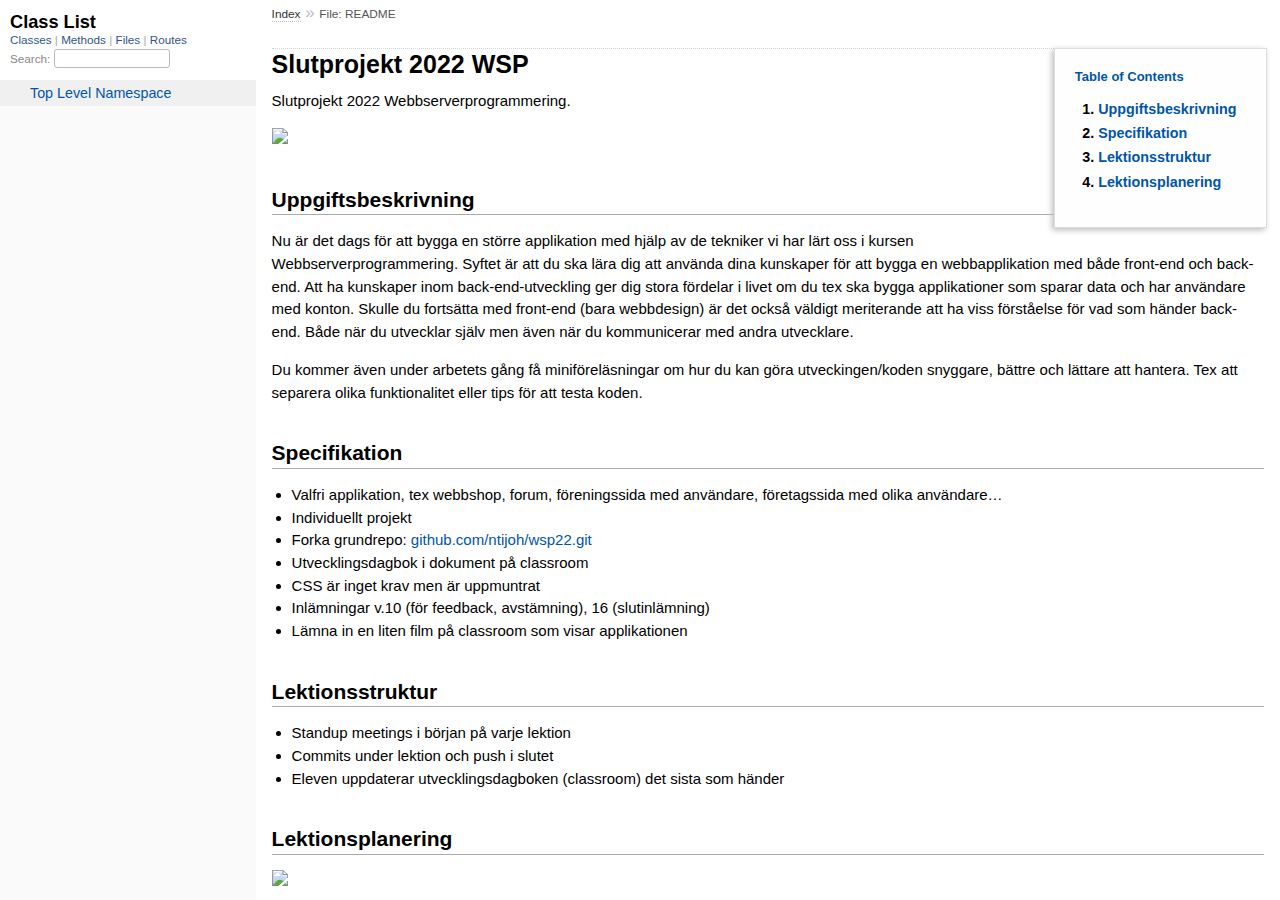
==== doc/index.html @ e70eec26 "Sista pushen" ====
<!DOCTYPE html>
<html>
  <head>
    <meta charset="UTF-8">
<meta name="viewport" content="width=device-width, initial-scale=1.0">
<title>
  File: README
  
    &mdash; Documentation by YARD 0.9.27
  
</title>

  <link rel="stylesheet" href="css/style.css" type="text/css" />

  <link rel="stylesheet" href="css/common.css" type="text/css" />

<script type="text/javascript">
  pathId = "README";
  relpath = '';
</script>


  <script type="text/javascript" charset="utf-8" src="js/jquery.js"></script>

  <script type="text/javascript" charset="utf-8" src="js/app.js"></script>

  <script type="text/javascript" charset="utf-8" src="js/custom.js"></script>


  </head>
  <body>
    <div class="nav_wrap">
      <iframe id="nav" src="class_list.html?1"></iframe>
      <div id="resizer"></div>
    </div>

    <div id="main" tabindex="-1">
      <div id="header">
        <div id="menu">
  
    <a href="_index.html">Index</a> &raquo; 
    <span class="title">File: README</span>
  
</div>

        <div id="search">
  
    <a class="full_list_link" id="class_list_link"
        href="class_list.html">

        <svg width="24" height="24">
          <rect x="0" y="4" width="24" height="4" rx="1" ry="1"></rect>
          <rect x="0" y="12" width="24" height="4" rx="1" ry="1"></rect>
          <rect x="0" y="20" width="24" height="4" rx="1" ry="1"></rect>
        </svg>
    </a>
  
</div>
        <div class="clear"></div>
      </div>

      <div id="content"><div id='filecontents'>
<h1 id="label-Slutprojekt+2022+WSP">Slutprojekt 2022 WSP</h1>

<p>Slutprojekt 2022 Webbserverprogrammering.</p>

<p><img src="begin.png"></p>

<h2 id="label-Uppgiftsbeskrivning">Uppgiftsbeskrivning</h2>

<p>Nu är det dags för att bygga en större applikation med hjälp av de tekniker vi har lärt oss i kursen Webbserverprogrammering. Syftet är att du ska lära dig att använda dina kunskaper för att bygga en webbapplikation med både front-end och back-end. Att ha kunskaper inom back-end-utveckling ger dig stora fördelar i livet om du tex ska bygga applikationer som sparar data och har användare med konton. Skulle du fortsätta med front-end (bara webbdesign) är det också väldigt meriterande att ha viss förståelse för vad som händer back-end. Både när du utvecklar själv men även när du kommunicerar med andra utvecklare.</p>

<p>Du kommer även under arbetets gång få miniföreläsningar om hur du kan göra utveckingen/koden snyggare, bättre och lättare att hantera. Tex att separera olika funktionalitet eller tips för att testa koden.</p>

<h2 id="label-Specifikation">Specifikation</h2>
<ul><li>
<p>Valfri applikation, tex webbshop, forum, föreningssida med användare, företagssida med olika användare…</p>
</li><li>
<p>Individuellt projekt</p>
</li><li>
<p>Forka grundrepo: <a href="https://github.com/ntijoh/wsp22.git">github.com/ntijoh/wsp22.git</a></p>
</li><li>
<p>Utvecklingsdagbok i dokument på classroom</p>
</li><li>
<p>CSS är inget krav men är uppmuntrat</p>
</li><li>
<p>Inlämningar v.10 (för feedback, avstämning), 16 (slutinlämning)</p>
</li><li>
<p>Lämna in en liten film på classroom som visar applikationen</p>
</li></ul>

<h2 id="label-Lektionsstruktur">Lektionsstruktur</h2>
<ul><li>
<p>Standup meetings i början på varje lektion</p>
</li><li>
<p>Commits under lektion och push i slutet</p>
</li><li>
<p>Eleven uppdaterar utvecklingsdagboken (classroom) det sista som händer</p>
</li></ul>

<h2 id="label-Lektionsplanering">Lektionsplanering</h2>

<p><img src="tid.png"></p>
</div></div>

      <div id="footer">
  Generated on Sun Apr 24 23:47:56 2022 by
  <a href="http://yardoc.org" title="Yay! A Ruby Documentation Tool" target="_parent">yard</a>
  0.9.27 (ruby-3.0.0).
</div>

    </div>
  </body>
</html>
---- doc/css/style.css ----
html {
  width: 100%;
  height: 100%;
}
body {
  font-family: "Lucida Sans", "Lucida Grande", Verdana, Arial, sans-serif;
  font-size: 13px;
  width: 100%;
  margin: 0;
  padding: 0;
  display: flex;
  display: -webkit-flex;
  display: -ms-flexbox;
}

#nav {
  position: relative;
  width: 100%;
  height: 100%;
  border: 0;
  border-right: 1px dotted #eee;
  overflow: auto;
}
.nav_wrap {
  margin: 0;
  padding: 0;
  width: 20%;
  height: 100%;
  position: relative;
  display: flex;
  display: -webkit-flex;
  display: -ms-flexbox;
  flex-shrink: 0;
  -webkit-flex-shrink: 0;
  -ms-flex: 1 0;
}
#resizer {
  position: absolute;
  right: -5px;
  top: 0;
  width: 10px;
  height: 100%;
  cursor: col-resize;
  z-index: 9999;
}
#main {
  flex: 5 1;
  -webkit-flex: 5 1;
  -ms-flex: 5 1;
  outline: none;
  position: relative;
  background: #fff;
  padding: 1.2em;
  padding-top: 0.2em;
  box-sizing: border-box;
}

@media (max-width: 920px) {
  .nav_wrap { width: 100%; top: 0; right: 0; overflow: visible; position: absolute; }
  #resizer { display: none; }
  #nav {
    z-index: 9999;
    background: #fff;
    display: none;
    position: absolute;
    top: 40px;
    right: 12px;
    width: 500px;
    max-width: 80%;
    height: 80%;
    overflow-y: scroll;
    border: 1px solid #999;
    border-collapse: collapse;
    box-shadow: -7px 5px 25px #aaa;
    border-radius: 2px;
  }
}

@media (min-width: 920px) {
  body { height: 100%; overflow: hidden; }
  #main { height: 100%; overflow: auto; }
  #search { display: none; }
}

#main img { max-width: 100%; }
h1 { font-size: 25px; margin: 1em 0 0.5em; padding-top: 4px; border-top: 1px dotted #d5d5d5; }
h1.noborder { border-top: 0px; margin-top: 0; padding-top: 4px; }
h1.title { margin-bottom: 10px; }
h1.alphaindex { margin-top: 0; font-size: 22px; }
h2 {
  padding: 0;
  padding-bottom: 3px;
  border-bottom: 1px #aaa solid;
  font-size: 1.4em;
  margin: 1.8em 0 0.5em;
  position: relative;
}
h2 small { font-weight: normal; font-size: 0.7em; display: inline; position: absolute; right: 0; }
h2 small a {
  display: block;
  height: 20px;
  border: 1px solid #aaa;
  border-bottom: 0;
  border-top-left-radius: 5px;
  background: #f8f8f8;
  position: relative;
  padding: 2px 7px;
}
.clear { clear: both; }
.inline { display: inline; }
.inline p:first-child { display: inline; }
.docstring, .tags, #filecontents { font-size: 15px; line-height: 1.5145em; }
.docstring p > code, .docstring p > tt, .tags p > code, .tags p > tt {
  color: #c7254e; background: #f9f2f4; padding: 2px 4px; font-size: 1em;
  border-radius: 4px;
}
.docstring h1, .docstring h2, .docstring h3, .docstring h4 { padding: 0; border: 0; border-bottom: 1px dotted #bbb; }
.docstring h1 { font-size: 1.2em; }
.docstring h2 { font-size: 1.1em; }
.docstring h3, .docstring h4 { font-size: 1em; border-bottom: 0; padding-top: 10px; }
.summary_desc .object_link a, .docstring .object_link a {
  font-family: monospace; font-size: 1.05em;
  color: #05a; background: #EDF4FA; padding: 2px 4px; font-size: 1em;
  border-radius: 4px;
}
.rdoc-term { padding-right: 25px; font-weight: bold; }
.rdoc-list p { margin: 0; padding: 0; margin-bottom: 4px; }
.summary_desc pre.code .object_link a, .docstring pre.code .object_link a {
  padding: 0px; background: inherit; color: inherit; border-radius: inherit;
}

/* style for <table> */
#filecontents table, .docstring table { border-collapse: collapse; }
#filecontents table th, #filecontents table td,
.docstring table th, .docstring table td { border: 1px solid #ccc; padding: 8px; padding-right: 17px; }
#filecontents table tr:nth-child(odd),
.docstring table tr:nth-child(odd) { background: #eee; }
#filecontents table tr:nth-child(even),
.docstring table tr:nth-child(even) { background: #fff; }
#filecontents table th, .docstring table th { background: #fff; }

/* style for <ul> */
#filecontents li > p, .docstring li > p { margin: 0px; }
#filecontents ul, .docstring ul { padding-left: 20px; }
/* style for <dl> */
#filecontents dl, .docstring dl { border: 1px solid #ccc; }
#filecontents dt, .docstring dt { background: #ddd; font-weight: bold; padding: 3px 5px; }
#filecontents dd, .docstring dd { padding: 5px 0px; margin-left: 18px; }
#filecontents dd > p, .docstring dd > p { margin: 0px; }

.note {
  color: #222;
  margin: 20px 0;
  padding: 10px;
  border: 1px solid #eee;
  border-radius: 3px;
  display: block;
}
.docstring .note {
  border-left-color: #ccc;
  border-left-width: 5px;
}
.note.todo { background: #ffffc5; border-color: #ececaa; }
.note.returns_void { background: #efefef; }
.note.deprecated { background: #ffe5e5; border-color: #e9dada; }
.note.title.deprecated { background: #ffe5e5; border-color: #e9dada; }
.note.private { background: #ffffc5; border-color: #ececaa; }
.note.title { padding: 3px 6px; font-size: 0.9em; font-family: "Lucida Sans", "Lucida Grande", Verdana, Arial, sans-serif; display: inline; }
.summary_signature + .note.title { margin-left: 7px; }
h1 .note.title { font-size: 0.5em; font-weight: normal; padding: 3px 5px; position: relative; top: -3px; text-transform: capitalize; }
.note.title { background: #efefef; }
.note.title.constructor { color: #fff; background: #6a98d6; border-color: #6689d6; }
.note.title.writeonly { color: #fff; background: #45a638; border-color: #2da31d; }
.note.title.readonly { color: #fff; background: #6a98d6; border-color: #6689d6; }
.note.title.private { background: #d5d5d5; border-color: #c5c5c5; }
.note.title.not_defined_here { background: transparent; border: none; font-style: italic; }
.discussion .note { margin-top: 6px; }
.discussion .note:first-child { margin-top: 0; }

h3.inherited {
  font-style: italic;
  font-family: "Lucida Sans", "Lucida Grande", Verdana, Arial, sans-serif;
  font-weight: normal;
  padding: 0;
  margin: 0;
  margin-top: 12px;
  margin-bottom: 3px;
  font-size: 13px;
}
p.inherited {
  padding: 0;
  margin: 0;
  margin-left: 25px;
}

.box_info dl {
  margin: 0;
  border: 0;
  width: 100%;
  font-size: 1em;
  display: flex;
  display: -webkit-flex;
  display: -ms-flexbox;
}
.box_info dl dt {
  flex-shrink: 0;
  -webkit-flex-shrink: 1;
  -ms-flex-shrink: 1;
  width: 100px;
  text-align: right;
  font-weight: bold;
  border: 1px solid #aaa;
  border-width: 1px 0px 0px 1px;
  padding: 6px 0;
  padding-right: 10px;
}
.box_info dl dd {
  flex-grow: 1;
  -webkit-flex-grow: 1;
  -ms-flex: 1;
  max-width: 420px;
  padding: 6px 0;
  padding-right: 20px;
  border: 1px solid #aaa;
  border-width: 1px 1px 0 0;
  overflow: hidden;
  position: relative;
}
.box_info dl:last-child > * {
  border-bottom: 1px solid #aaa;
}
.box_info dl:nth-child(odd) > * { background: #eee; }
.box_info dl:nth-child(even) > * { background: #fff; }
.box_info dl > * { margin: 0; }

ul.toplevel { list-style: none; padding-left: 0; font-size: 1.1em; }
.index_inline_list { padding-left: 0; font-size: 1.1em; }

.index_inline_list li {
  list-style: none;
  display: inline-block;
  padding: 0 12px;
  line-height: 30px;
  margin-bottom: 5px;
}

dl.constants { margin-left: 10px; }
dl.constants dt { font-weight: bold; font-size: 1.1em; margin-bottom: 5px; }
dl.constants.compact dt { display: inline-block; font-weight: normal }
dl.constants dd { width: 75%; white-space: pre; font-family: monospace; margin-bottom: 18px; }
dl.constants .docstring .note:first-child { margin-top: 5px; }

.summary_desc {
  margin-left: 32px;
  display: block;
  font-family: sans-serif;
  font-size: 1.1em;
  margin-top: 8px;
  line-height: 1.5145em;
  margin-bottom: 0.8em;
}
.summary_desc tt { font-size: 0.9em; }
dl.constants .note { padding: 2px 6px; padding-right: 12px; margin-top: 6px; }
dl.constants .docstring { margin-left: 32px; font-size: 0.9em; font-weight: normal; }
dl.constants .tags { padding-left: 32px; font-size: 0.9em; line-height: 0.8em; }
dl.constants .discussion *:first-child { margin-top: 0; }
dl.constants .discussion *:last-child { margin-bottom: 0; }

.method_details { border-top: 1px dotted #ccc; margin-top: 25px; padding-top: 0; }
.method_details.first { border: 0; margin-top: 5px; }
.method_details.first h3.signature { margin-top: 1em; }
p.signature, h3.signature {
  font-size: 1.1em; font-weight: normal; font-family: Monaco, Consolas, Courier, monospace;
  padding: 6px 10px; margin-top: 1em;
  background: #E8F4FF; border: 1px solid #d8d8e5; border-radius: 5px;
}
p.signature tt,
h3.signature tt { font-family: Monaco, Consolas, Courier, monospace; }
p.signature .overload,
h3.signature .overload { display: block; }
p.signature .extras,
h3.signature .extras { font-weight: normal; font-family: sans-serif; color: #444; font-size: 1em; }
p.signature .not_defined_here,
h3.signature .not_defined_here,
p.signature .aliases,
h3.signature .aliases { display: block; font-weight: normal; font-size: 0.9em; font-family: sans-serif; margin-top: 0px; color: #555; }
p.signature .aliases .names,
h3.signature .aliases .names { font-family: Monaco, Consolas, Courier, monospace; font-weight: bold; color: #000; font-size: 1.2em; }

.tags .tag_title { font-size: 1.05em; margin-bottom: 0; font-weight: bold; }
.tags .tag_title tt { color: initial; padding: initial; background: initial; }
.tags ul { margin-top: 5px; padding-left: 30px; list-style: square; }
.tags ul li { margin-bottom: 3px; }
.tags ul .name { font-family: monospace; font-weight: bold; }
.tags ul .note { padding: 3px 6px; }
.tags { margin-bottom: 12px; }

.tags .examples .tag_title { margin-bottom: 10px; font-weight: bold; }
.tags .examples .inline p { padding: 0; margin: 0; font-weight: bold; font-size: 1em; }
.tags .examples .inline p:before { content: "▸"; font-size: 1em; margin-right: 5px; }

.tags .overload .overload_item { list-style: none; margin-bottom: 25px; }
.tags .overload .overload_item .signature {
  padding: 2px 8px;
  background: #F1F8FF; border: 1px solid #d8d8e5; border-radius: 3px;
}
.tags .overload .signature { margin-left: -15px; font-family: monospace; display: block; font-size: 1.1em; }
.tags .overload .docstring { margin-top: 15px; }

.defines { display: none; }

#method_missing_details .notice.this { position: relative; top: -8px; color: #888; padding: 0; margin: 0; }

.showSource { font-size: 0.9em; }
.showSource a, .showSource a:visited { text-decoration: none; color: #666; }

#content a, #content a:visited { text-decoration: none; color: #05a; }
#content a:hover { background: #ffffa5; }

ul.summary {
  list-style: none;
  font-family: monospace;
  font-size: 1em;
  line-height: 1.5em;
  padding-left: 0px;
}
ul.summary a, ul.summary a:visited {
  text-decoration: none; font-size: 1.1em;
}
ul.summary li { margin-bottom: 5px; }
.summary_signature { padding: 4px 8px; background: #f8f8f8; border: 1px solid #f0f0f0; border-radius: 5px; }
.summary_signature:hover { background: #CFEBFF; border-color: #A4CCDA; cursor: pointer; }
.summary_signature.deprecated { background: #ffe5e5; border-color: #e9dada; }
ul.summary.compact li { display: inline-block; margin: 0px 5px 0px 0px; line-height: 2.6em;}
ul.summary.compact .summary_signature { padding: 5px 7px; padding-right: 4px; }
#content .summary_signature:hover a,
#content .summary_signature:hover a:visited {
  background: transparent;
  color: #049;
}

p.inherited a { font-family: monospace; font-size: 0.9em; }
p.inherited { word-spacing: 5px; font-size: 1.2em; }

p.children { font-size: 1.2em; }
p.children a { font-size: 0.9em; }
p.children strong { font-size: 0.8em; }
p.children strong.modules { padding-left: 5px; }

ul.fullTree { display: none; padding-left: 0; list-style: none; margin-left: 0; margin-bottom: 10px; }
ul.fullTree ul { margin-left: 0; padding-left: 0; list-style: none; }
ul.fullTree li { text-align: center; padding-top: 18px; padding-bottom: 12px; background: url([data-uri]) no-repeat top center; }
ul.fullTree li:first-child { padding-top: 0; background: transparent; }
ul.fullTree li:last-child { padding-bottom: 0; }
.showAll ul.fullTree { display: block; }
.showAll .inheritName { display: none; }

#search { position: absolute; right: 12px; top: 0px; z-index: 9000; }
#search a {
  display: block; float: left;
  padding: 4px 8px; text-decoration: none; color: #05a; fill: #05a;
  border: 1px solid #d8d8e5;
  border-bottom-left-radius: 3px; border-bottom-right-radius: 3px;
  background: #F1F8FF;
  box-shadow: -1px 1px 3px #ddd;
}
#search a:hover { background: #f5faff; color: #06b; fill: #06b; }
#search a.active {
  background: #568; padding-bottom: 20px; color: #fff; fill: #fff;
  border: 1px solid #457;
  border-top-left-radius: 5px; border-top-right-radius: 5px;
}
#search a.inactive { color: #999; fill: #999; }
.inheritanceTree, .toggleDefines {
  float: right;
  border-left: 1px solid #aaa;
  position: absolute; top: 0; right: 0;
  height: 100%;
  background: #f6f6f6;
  padding: 5px;
  min-width: 55px;
  text-align: center;
}

#menu { font-size: 1.3em; color: #bbb; }
#menu .title, #menu a { font-size: 0.7em; }
#menu .title a { font-size: 1em; }
#menu .title { color: #555; }
#menu a, #menu a:visited { color: #333; text-decoration: none; border-bottom: 1px dotted #bbd; }
#menu a:hover { color: #05a; }

#footer { margin-top: 15px; border-top: 1px solid #ccc; text-align: center; padding: 7px 0; color: #999; }
#footer a, #footer a:visited { color: #444; text-decoration: none; border-bottom: 1px dotted #bbd; }
#footer a:hover { color: #05a; }

#listing ul.alpha { font-size: 1.1em; }
#listing ul.alpha { margin: 0; padding: 0; padding-bottom: 10px; list-style: none; }
#listing ul.alpha li.letter { font-size: 1.4em; padding-bottom: 10px; }
#listing ul.alpha ul { margin: 0; padding-left: 15px; }
#listing ul small { color: #666; font-size: 0.7em; }

li.r1 { background: #f0f0f0; }
li.r2 { background: #fafafa; }

#content ul.summary li.deprecated .summary_signature a,
#content ul.summary li.deprecated .summary_signature a:visited { text-decoration: line-through; font-style: italic; }

#toc {
  position: relative;
  float: right;
  overflow-x: auto;
  right: -3px;
  margin-left: 20px;
  margin-bottom: 20px;
  padding: 20px; padding-right: 30px;
  max-width: 300px;
  z-index: 5000;
  background: #fefefe;
  border: 1px solid #ddd;
  box-shadow: -2px 2px 6px #bbb;
}
#toc .title { margin: 0; }
#toc ol { padding-left: 1.8em; }
#toc li { font-size: 1.1em; line-height: 1.7em; }
#toc > ol > li { font-size: 1.1em; font-weight: bold; }
#toc ol > li > ol { font-size: 0.9em; }
#toc ol ol > li > ol { padding-left: 2.3em; }
#toc ol + li { margin-top: 0.3em; }
#toc.hidden { padding: 10px; background: #fefefe; box-shadow: none; }
#toc.hidden:hover { background: #fafafa; }
#filecontents h1 + #toc.nofloat { margin-top: 0; }
@media (max-width: 560px) {
  #toc {
    margin-left: 0;
    margin-top: 16px;
    float: none;
    max-width: none;
  }
}

/* syntax highlighting */
.source_code { display: none; padding: 3px 8px; border-left: 8px solid #ddd; margin-top: 5px; }
#filecontents pre.code, .docstring pre.code, .source_code pre { font-family: monospace; }
#filecontents pre.code, .docstring pre.code { display: block; }
.source_code .lines { padding-right: 12px; color: #555; text-align: right; }
#filecontents pre.code, .docstring pre.code,
.tags pre.example {
  padding: 9px 14px;
  margin-top: 4px;
  border: 1px solid #e1e1e8;
  background: #f7f7f9;
  border-radius: 4px;
  font-size: 1em;
  overflow-x: auto;
  line-height: 1.2em;
}
pre.code { color: #000; tab-size: 2; }
pre.code .info.file { color: #555; }
pre.code .val { color: #036A07; }
pre.code .tstring_content,
pre.code .heredoc_beg, pre.code .heredoc_end,
pre.code .qwords_beg, pre.code .qwords_end, pre.code .qwords_sep,
pre.code .words_beg, pre.code .words_end, pre.code .words_sep,
pre.code .qsymbols_beg, pre.code .qsymbols_end, pre.code .qsymbols_sep,
pre.code .symbols_beg, pre.code .symbols_end, pre.code .symbols_sep,
pre.code .tstring, pre.code .dstring { color: #036A07; }
pre.code .fid, pre.code .rubyid_new, pre.code .rubyid_to_s,
pre.code .rubyid_to_sym, pre.code .rubyid_to_f,
pre.code .dot + pre.code .id,
pre.code .rubyid_to_i pre.code .rubyid_each { color: #0085FF; }
pre.code .comment { color: #0066FF; }
pre.code .const, pre.code .constant { color: #585CF6; }
pre.code .label,
pre.code .symbol { color: #C5060B; }
pre.code .kw,
pre.code .rubyid_require,
pre.code .rubyid_extend,
pre.code .rubyid_include { color: #0000FF; }
pre.code .ivar { color: #318495; }
pre.code .gvar,
pre.code .rubyid_backref,
pre.code .rubyid_nth_ref { color: #6D79DE; }
pre.code .regexp, .dregexp { color: #036A07; }
pre.code a { border-bottom: 1px dotted #bbf; }
/* inline code */
*:not(pre) > code {
	padding: 1px 3px 1px 3px;
	border: 1px solid #E1E1E8;
	background: #F7F7F9;
	border-radius: 4px;
}

/* Color fix for links */
#content .summary_desc pre.code .id > .object_link a, /* identifier */
#content .docstring pre.code .id > .object_link a { color: #0085FF; }
#content .summary_desc pre.code .const > .object_link a, /* constant */
#content .docstring pre.code .const > .object_link a { color: #585CF6; }
---- doc/css/common.css ----
/* Override this file with custom rules */
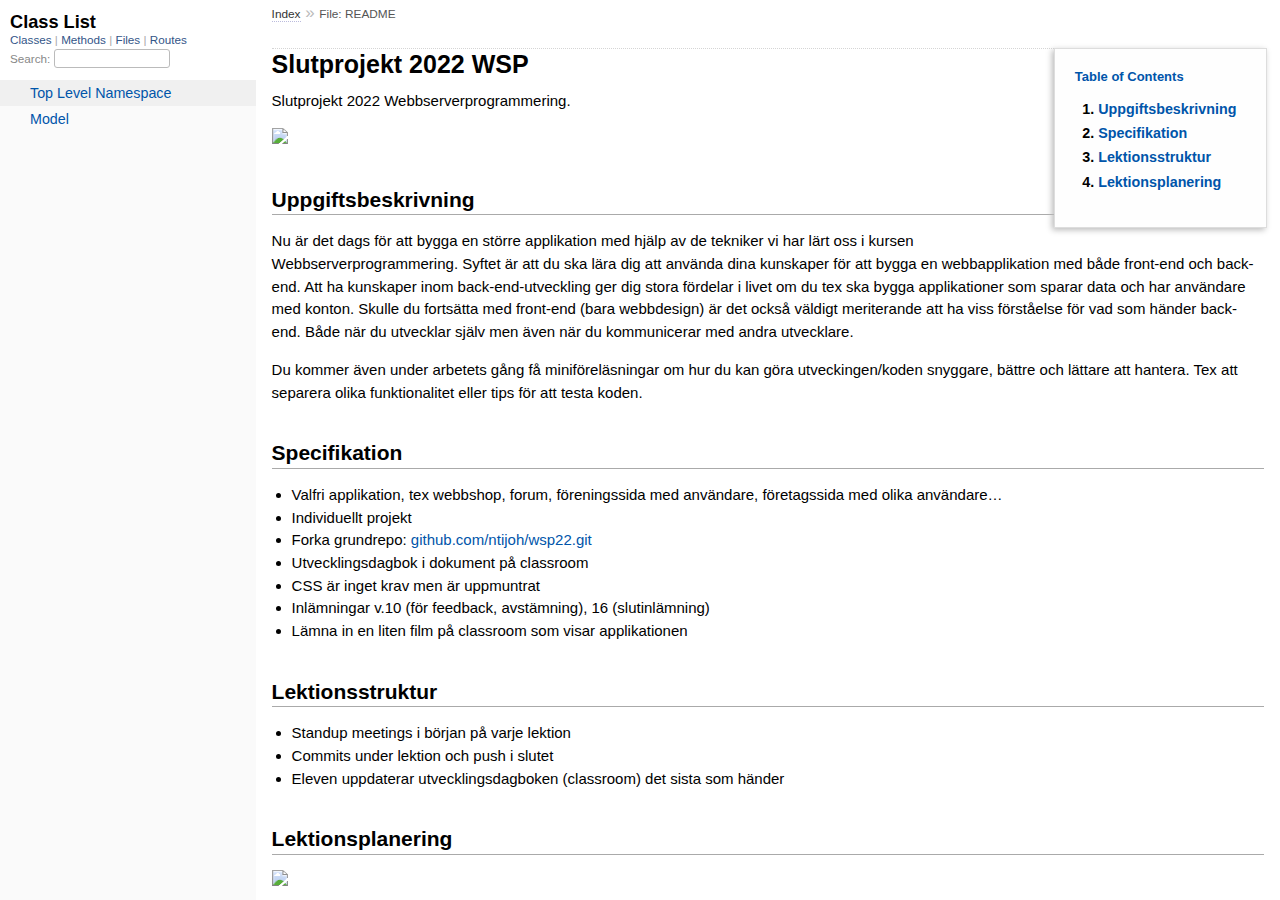
==== commit dc3b662e: "Yardoc" ====
--- a/doc/index.html
+++ b/doc/index.html
@@ -104,7 +104,7 @@
 </div></div>
 
       <div id="footer">
-  Generated on Sun Apr 24 23:47:56 2022 by
+  Generated on Wed May 18 01:10:38 2022 by
   <a href="http://yardoc.org" title="Yay! A Ruby Documentation Tool" target="_parent">yard</a>
   0.9.27 (ruby-3.0.0).
 </div>
